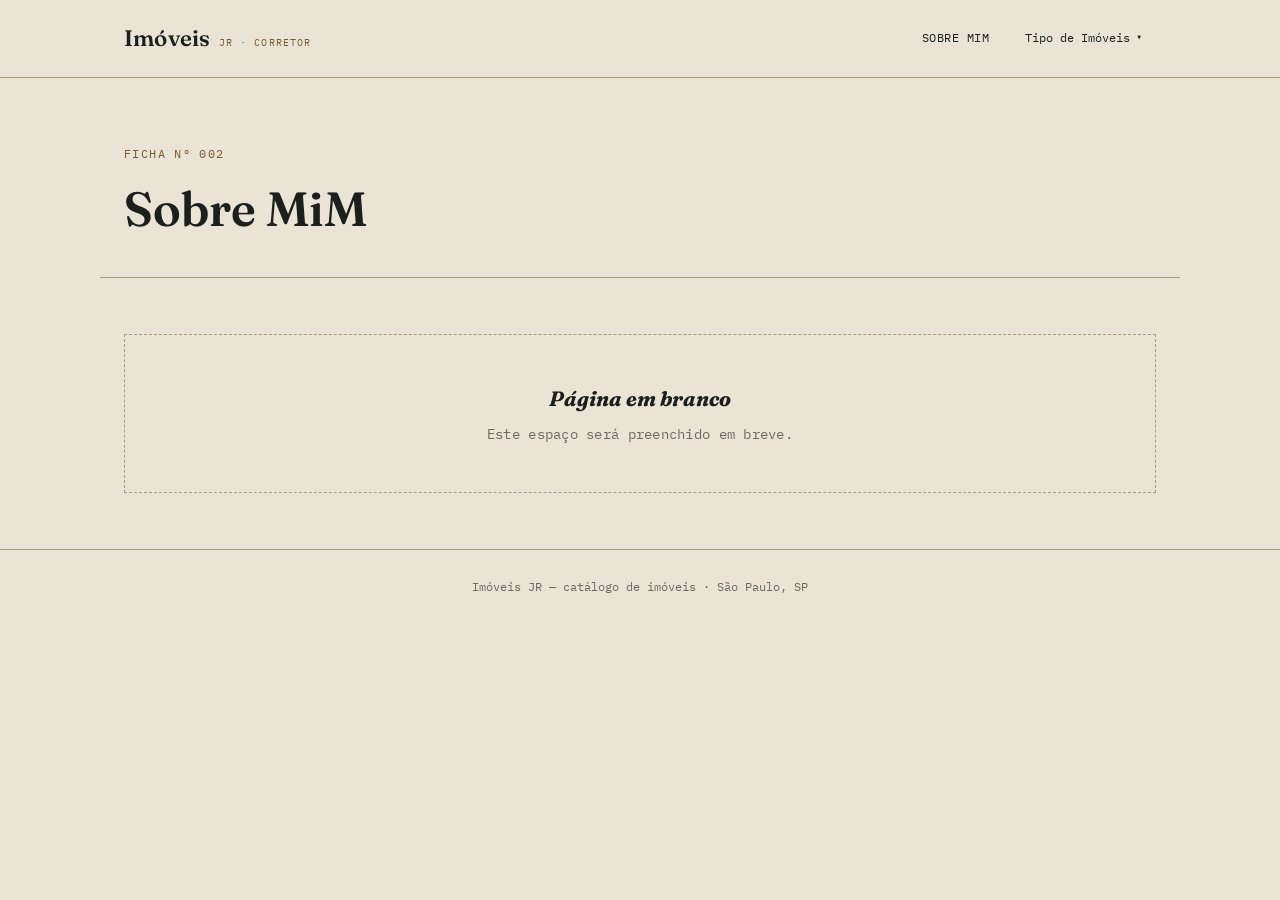
==== sobre.html @ 856fe4dd "Add files via upload" ====
<!DOCTYPE html>
<html lang="pt-BR">
<head>
<meta charset="UTF-8">
<meta name="viewport" content="width=device-width, initial-scale=1.0">
<title>Sobre MiM — Imóveis JR</title>
<link rel="stylesheet" href="assets/css/style.css">
</head>
<body>

<header class="site-header">
  <nav class="nav-bar">
    <a href="index.html" class="brand">Imóveis <small>JR · Corretor</small></a>
    <button class="nav-toggle" aria-label="Abrir menu">MENU</button>
    <ul class="nav-links">
      <li><a href="sobre.html">Sobre MiM</a></li>
      <li class="has-dropdown">
        <button type="button">Tipo de Imóveis <span class="caret">▾</span></button>
        <div class="dropdown">
          <a href="imoveis/casa.html">Casa</a>
          <a href="imoveis/apartamento.html">Apartamento</a>
        </div>
      </li>
    </ul>
  </nav>
</header>

<main>
  <div class="page-head">
    <p class="kicker">Ficha nº 002</p>
    <h1>Sobre MiM</h1>
  </div>

  <section class="section">
    <div class="empty-state">
      <strong>Página em branco</strong>
      Este espaço será preenchido em breve.
    </div>
  </section>
</main>

<footer class="site-footer">
  Imóveis JR — catálogo de imóveis · São Paulo, SP
</footer>

<script src="assets/js/main.js"></script>
</body>
</html>
---- assets/css/style.css ----
/* ===================================================================
   IMÓVEIS JR — Design tokens
   Conceito: "ficha cartorial" — a estética de placas de "VENDE-SE",
   carimbos de imobiliária e fichas técnicas de cartório de imóveis.
   =================================================================== */

@import url('https://fonts.googleapis.com/css2?family=Fraunces:opsz,wght@9..144,400;9..144,500;9..144,600;9..144,700&family=Work+Sans:wght@400;500;600&family=IBM+Plex+Mono:wght@400;500&display=swap');

:root {
  --ink: #1c1f1c;
  --paper: #eae4d6;
  --paper-raised: #f4f0e6;
  --brass: #a1743a;
  --brass-dark: #7c5a2c;
  --patina: #2c4a3e;
  --line: #cabf9f;
  --line-strong: #a99c76;
  --red-stamp: #8c3324;

  --font-display: 'Fraunces', serif;
  --font-body: 'Work Sans', sans-serif;
  --font-mono: 'IBM Plex Mono', monospace;

  --radius: 2px;
}

* { box-sizing: border-box; }

html { scroll-behavior: smooth; }

body {
  margin: 0;
  background: var(--paper);
  color: var(--ink);
  font-family: var(--font-body);
  line-height: 1.5;
  -webkit-font-smoothing: antialiased;
}

a { color: inherit; text-decoration: none; }

img { max-width: 100%; display: block; }

.container {
  max-width: 1080px;
  margin: 0 auto;
  padding: 0 24px;
}

/* ---------- Header / Nav ---------- */

.site-header {
  position: sticky;
  top: 0;
  z-index: 50;
  background: var(--paper);
  border-bottom: 1px solid var(--line-strong);
}

.nav-bar {
  display: flex;
  align-items: center;
  justify-content: space-between;
  padding: 18px 24px;
  max-width: 1080px;
  margin: 0 auto;
}

.brand {
  font-family: var(--font-display);
  font-weight: 600;
  font-size: 1.4rem;
  letter-spacing: 0.01em;
  display: flex;
  align-items: baseline;
  gap: 8px;
}

.brand small {
  font-family: var(--font-mono);
  font-size: 0.6rem;
  font-weight: 400;
  letter-spacing: 0.12em;
  color: var(--brass-dark);
  text-transform: uppercase;
}

.nav-links {
  display: flex;
  align-items: center;
  gap: 8px;
  list-style: none;
  margin: 0;
  padding: 0;
  font-family: var(--font-mono);
  font-size: 0.78rem;
  letter-spacing: 0.04em;
  text-transform: uppercase;
}

.nav-links > li { position: relative; }

.nav-links > li > a,
.nav-links > li > button {
  display: inline-flex;
  align-items: center;
  gap: 6px;
  padding: 10px 14px;
  background: none;
  border: none;
  font: inherit;
  color: var(--ink);
  cursor: pointer;
  border-bottom: 2px solid transparent;
  transition: border-color 0.15s ease, color 0.15s ease;
}

.nav-links > li > a:hover,
.nav-links > li > button:hover,
.nav-links > li.open > button {
  color: var(--brass-dark);
  border-bottom-color: var(--brass);
}

.caret { font-size: 0.6rem; transition: transform 0.15s ease; }
.nav-links > li.open .caret { transform: rotate(180deg); }

.dropdown {
  position: absolute;
  top: 100%;
  left: 0;
  min-width: 190px;
  background: var(--paper-raised);
  border: 1px solid var(--line-strong);
  box-shadow: 3px 3px 0 var(--line-strong);
  padding: 6px;
  display: none;
  flex-direction: column;
}

.nav-links > li.open .dropdown { display: flex; }

.dropdown a {
  padding: 10px 12px;
  font-family: var(--font-mono);
  font-size: 0.74rem;
  letter-spacing: 0.03em;
  text-transform: uppercase;
  color: var(--ink);
  border-left: 2px solid transparent;
}

.dropdown a:hover {
  border-left-color: var(--brass);
  background: var(--paper);
  color: var(--brass-dark);
}

.nav-toggle {
  display: none;
  background: none;
  border: 1px solid var(--line-strong);
  padding: 8px 10px;
  font-family: var(--font-mono);
  cursor: pointer;
}

/* ---------- Hero (home) ---------- */

.hero {
  padding: 96px 24px 72px;
  max-width: 1080px;
  margin: 0 auto;
  position: relative;
}

.hero-eyebrow {
  font-family: var(--font-mono);
  font-size: 0.75rem;
  letter-spacing: 0.14em;
  text-transform: uppercase;
  color: var(--brass-dark);
  border-top: 1px solid var(--line-strong);
  border-bottom: 1px solid var(--line-strong);
  padding: 8px 0;
  display: inline-block;
  margin-bottom: 32px;
}

.hero h1 {
  font-family: var(--font-display);
  font-weight: 600;
  font-size: clamp(2.4rem, 6vw, 4.6rem);
  line-height: 1.02;
  margin: 0 0 24px;
  max-width: 16ch;
}

.hero h1 em {
  font-style: italic;
  font-weight: 400;
  color: var(--patina);
}

.hero p.lede {
  font-size: 1.1rem;
  max-width: 46ch;
  color: #3a3d38;
  margin-bottom: 40px;
}

.hero-actions { display: flex; gap: 14px; flex-wrap: wrap; }

.btn {
  font-family: var(--font-mono);
  font-size: 0.78rem;
  text-transform: uppercase;
  letter-spacing: 0.05em;
  padding: 14px 22px;
  border: 1px solid var(--ink);
  display: inline-block;
  transition: background 0.15s ease, color 0.15s ease;
}

.btn-primary { background: var(--ink); color: var(--paper); }
.btn-primary:hover { background: var(--patina); border-color: var(--patina); }

.btn-outline { background: transparent; color: var(--ink); }
.btn-outline:hover { background: var(--ink); color: var(--paper); }

/* Rotated "stamp" — signature element */
.stamp {
  position: absolute;
  right: 24px;
  top: 90px;
  width: 128px;
  height: 128px;
  border: 3px solid var(--red-stamp);
  border-radius: 50%;
  color: var(--red-stamp);
  transform: rotate(-16deg);
  display: flex;
  align-items: center;
  justify-content: center;
  text-align: center;
  font-family: var(--font-mono);
  font-size: 0.62rem;
  letter-spacing: 0.1em;
  text-transform: uppercase;
  opacity: 0.85;
  mix-blend-mode: multiply;
}

.stamp span { display: block; }
.stamp .stamp-big { font-family: var(--font-display); font-style: italic; font-size: 1rem; margin: 4px 0; }

@media (max-width: 720px) {
  .stamp { display: none; }
}

/* ---------- Generic page header (inner pages) ---------- */

.page-head {
  padding: 56px 24px 32px;
  max-width: 1080px;
  margin: 0 auto;
  border-bottom: 1px solid var(--line-strong);
}

.page-head .kicker {
  font-family: var(--font-mono);
  font-size: 0.72rem;
  letter-spacing: 0.12em;
  text-transform: uppercase;
  color: var(--brass-dark);
  margin-bottom: 10px;
}

.page-head h1 {
  font-family: var(--font-display);
  font-weight: 600;
  font-size: clamp(2rem, 4.4vw, 3rem);
  margin: 0;
}

.breadcrumb {
  font-family: var(--font-mono);
  font-size: 0.72rem;
  letter-spacing: 0.04em;
  text-transform: uppercase;
  color: #6b6a5f;
  margin-bottom: 18px;
}

.breadcrumb a:hover { color: var(--brass-dark); }

/* ---------- Section wrapper ---------- */

.section { padding: 56px 24px; max-width: 1080px; margin: 0 auto; }

.empty-state {
  border: 1px dashed var(--line-strong);
  padding: 48px 32px;
  text-align: center;
  font-family: var(--font-mono);
  font-size: 0.85rem;
  color: #6b6a5f;
  letter-spacing: 0.02em;
}

.empty-state strong {
  display: block;
  font-family: var(--font-display);
  font-style: italic;
  font-size: 1.3rem;
  color: var(--ink);
  margin-bottom: 10px;
  letter-spacing: normal;
}

/* ---------- Property card ---------- */

.property-grid {
  display: grid;
  grid-template-columns: repeat(auto-fill, minmax(280px, 1fr));
  gap: 24px;
}

.property-card {
  background: var(--paper-raised);
  border: 1px solid var(--line-strong);
  display: flex;
  flex-direction: column;
  transition: box-shadow 0.15s ease, transform 0.15s ease;
}

.property-card:hover {
  box-shadow: 4px 4px 0 var(--brass);
  transform: translate(-2px, -2px);
}

.property-card .thumb {
  aspect-ratio: 4 / 3;
  overflow: hidden;
  border-bottom: 1px solid var(--line-strong);
}

.property-card .thumb img { width: 100%; height: 100%; object-fit: cover; }

.property-card .body { padding: 18px 18px 22px; flex: 1; display: flex; flex-direction: column; }

.property-card .tag {
  font-family: var(--font-mono);
  font-size: 0.65rem;
  letter-spacing: 0.1em;
  text-transform: uppercase;
  color: var(--patina);
  margin-bottom: 8px;
}

.property-card h3 {
  font-family: var(--font-display);
  font-size: 1.25rem;
  margin: 0 0 6px;
  line-height: 1.2;
}

.property-card .loc {
  font-size: 0.88rem;
  color: #5b594f;
  margin-bottom: 14px;
}

.property-card .code {
  margin-top: auto;
  font-family: var(--font-mono);
  font-size: 0.68rem;
  color: #8a8874;
  letter-spacing: 0.04em;
  border-top: 1px solid var(--line);
  padding-top: 10px;
}

/* ---------- Property detail ---------- */

.detail-grid {
  display: grid;
  grid-template-columns: 1.5fr 1fr;
  gap: 40px;
  align-items: start;
}

@media (max-width: 860px) {
  .detail-grid { grid-template-columns: 1fr; }
}

.media-main {
  border: 1px solid var(--line-strong);
  background: #000;
  margin-bottom: 12px;
}

.media-main video, .media-main img { width: 100%; display: block; }

.thumb-strip {
  display: grid;
  grid-template-columns: repeat(6, 1fr);
  gap: 8px;
}

.thumb-strip button {
  padding: 0;
  border: 1px solid var(--line-strong);
  background: none;
  cursor: pointer;
  aspect-ratio: 1;
  overflow: hidden;
}

.thumb-strip button.video-thumb {
  display: flex;
  align-items: center;
  justify-content: center;
  background: var(--ink);
  color: var(--paper);
  font-family: var(--font-mono);
  font-size: 0.6rem;
  text-align: center;
  letter-spacing: 0.05em;
}

.thumb-strip img { width: 100%; height: 100%; object-fit: cover; }

.thumb-strip button.active { outline: 2px solid var(--brass); outline-offset: -2px; }

/* Ficha técnica (spec sheet) */

.ficha {
  border: 1px solid var(--line-strong);
  background: var(--paper-raised);
  padding: 24px;
}

.ficha .ficha-title {
  font-family: var(--font-mono);
  font-size: 0.7rem;
  letter-spacing: 0.12em;
  text-transform: uppercase;
  color: var(--brass-dark);
  border-bottom: 1px solid var(--line-strong);
  padding-bottom: 12px;
  margin-bottom: 16px;
}

.ficha h2 {
  font-family: var(--font-display);
  font-size: 1.7rem;
  margin: 0 0 4px;
}

.ficha .price {
  font-family: var(--font-mono);
  font-size: 1.3rem;
  color: var(--patina);
  margin: 10px 0 18px;
}

.ficha dl {
  display: grid;
  grid-template-columns: 1fr 1fr;
  gap: 12px 16px;
  margin: 0 0 20px;
  font-family: var(--font-mono);
  font-size: 0.82rem;
}

.ficha dt { color: #8a8874; letter-spacing: 0.04em; text-transform: uppercase; font-size: 0.65rem; margin-bottom: 2px; }
.ficha dd { margin: 0; font-family: var(--font-body); font-size: 0.95rem; }

.ficha .desc { font-size: 0.92rem; color: #3a3d38; margin-bottom: 20px; }

.ficha .source {
  font-family: var(--font-mono);
  font-size: 0.68rem;
  color: #8a8874;
  border-top: 1px solid var(--line);
  padding-top: 12px;
}

.ficha .source a { border-bottom: 1px solid var(--line-strong); }
.ficha .source a:hover { color: var(--brass-dark); border-color: var(--brass-dark); }

/* ---------- Lightbox ---------- */

.lightbox {
  position: fixed;
  inset: 0;
  background: rgba(10, 10, 8, 0.92);
  display: none;
  align-items: center;
  justify-content: center;
  z-index: 100;
  padding: 32px;
}

.lightbox.open { display: flex; }

.lightbox img { max-width: 90vw; max-height: 86vh; }

.lightbox-close {
  position: absolute;
  top: 24px;
  right: 32px;
  background: none;
  border: 1px solid var(--paper);
  color: var(--paper);
  font-family: var(--font-mono);
  padding: 8px 14px;
  cursor: pointer;
}

/* ---------- Footer ---------- */

.site-footer {
  border-top: 1px solid var(--line-strong);
  padding: 28px 24px 40px;
  font-family: var(--font-mono);
  font-size: 0.72rem;
  color: #6b6a5f;
  text-align: center;
}

/* ---------- Responsive nav ---------- */

@media (max-width: 720px) {
  .nav-toggle { display: block; }
  .nav-links {
    position: absolute;
    top: 100%;
    left: 0;
    right: 0;
    background: var(--paper);
    border-bottom: 1px solid var(--line-strong);
    flex-direction: column;
    align-items: stretch;
    display: none;
    padding: 8px 24px 16px;
  }
  .nav-links.open { display: flex; }
  .dropdown { position: static; box-shadow: none; border: none; border-left: 2px solid var(--line-strong); margin: 4px 0 4px 14px; }
  .nav-links > li.open .dropdown { display: flex; }
}
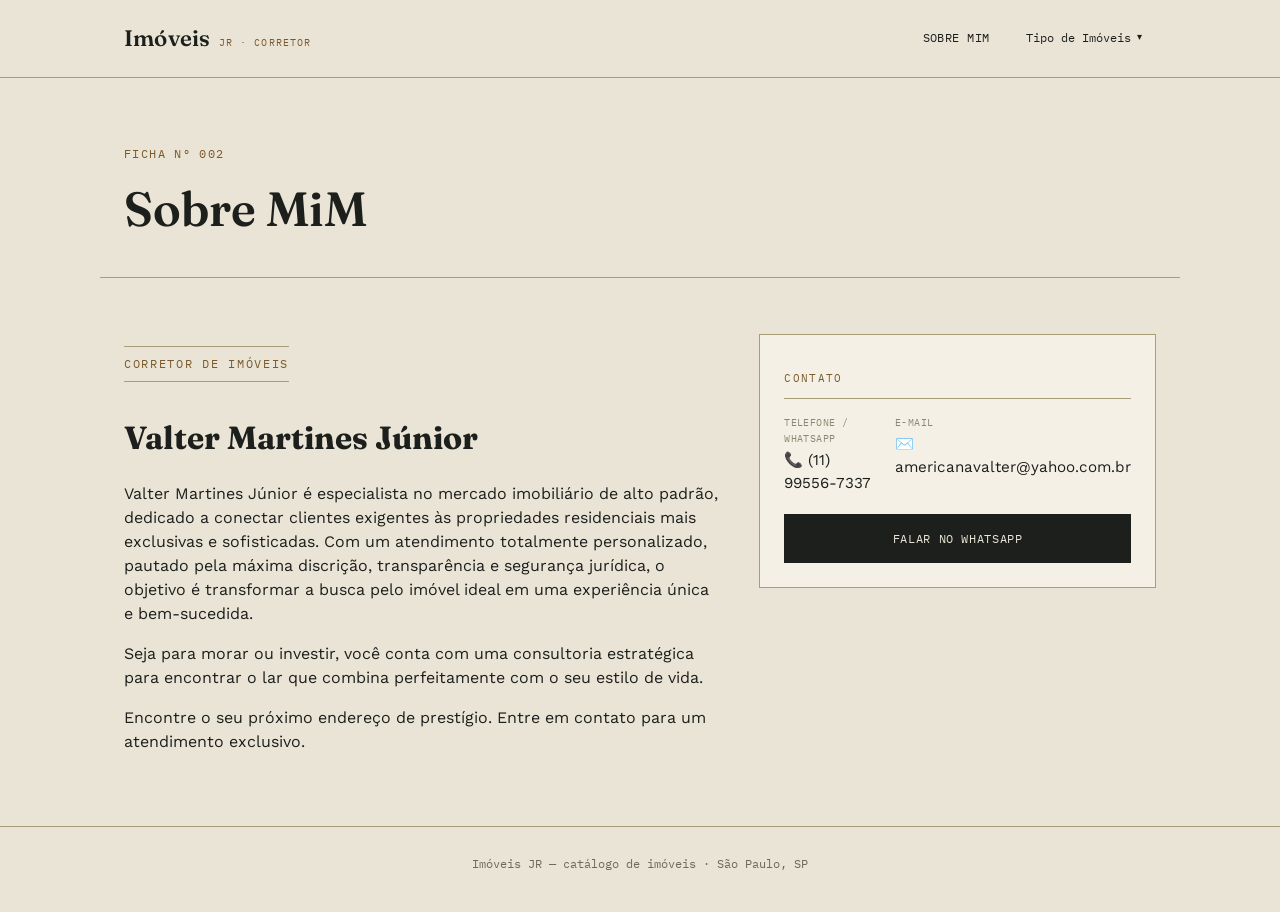
==== commit 9a914b58: "Atualiza conteúdo da página Sobre MiM (Valter Martines Júnior)" ====
--- a/sobre.html
+++ b/sobre.html
@@ -32,9 +32,54 @@
   </div>
 
   <section class="section">
-    <div class="empty-state">
-      <strong>Página em branco</strong>
-      Este espaço será preenchido em breve.
+    <div class="detail-grid">
+
+      <div>
+        <p class="hero-eyebrow">Corretor de Imóveis</p>
+        <h2 style="font-family: var(--font-display); font-size: 2rem; margin: 0 0 20px;">
+          Valter Martines Júnior
+        </h2>
+
+        <p class="desc" style="font-size: 1rem; margin-bottom: 16px;">
+          Valter Martines Júnior é especialista no mercado imobiliário de alto
+          padrão, dedicado a conectar clientes exigentes às propriedades
+          residenciais mais exclusivas e sofisticadas. Com um atendimento
+          totalmente personalizado, pautado pela máxima discrição,
+          transparência e segurança jurídica, o objetivo é transformar a
+          busca pelo imóvel ideal em uma experiência única e bem-sucedida.
+        </p>
+
+        <p class="desc" style="font-size: 1rem; margin-bottom: 16px;">
+          Seja para morar ou investir, você conta com uma consultoria
+          estratégica para encontrar o lar que combina perfeitamente com o
+          seu estilo de vida.
+        </p>
+
+        <p class="desc" style="font-size: 1rem;">
+          Encontre o seu próximo endereço de prestígio. Entre em contato
+          para um atendimento exclusivo.
+        </p>
+      </div>
+
+      <aside class="ficha">
+        <p class="ficha-title">Contato</p>
+
+        <dl>
+          <div>
+            <dt>Telefone / WhatsApp</dt>
+            <dd>📞 (11) 99556-7337</dd>
+          </div>
+          <div>
+            <dt>E-mail</dt>
+            <dd>✉️ americanavalter@yahoo.com.br</dd>
+          </div>
+        </dl>
+
+        <a class="btn btn-primary" href="https://wa.me/5511995567337" target="_blank" rel="noopener" style="width: 100%; text-align: center;">
+          Falar no WhatsApp
+        </a>
+      </aside>
+
     </div>
   </section>
 </main>
